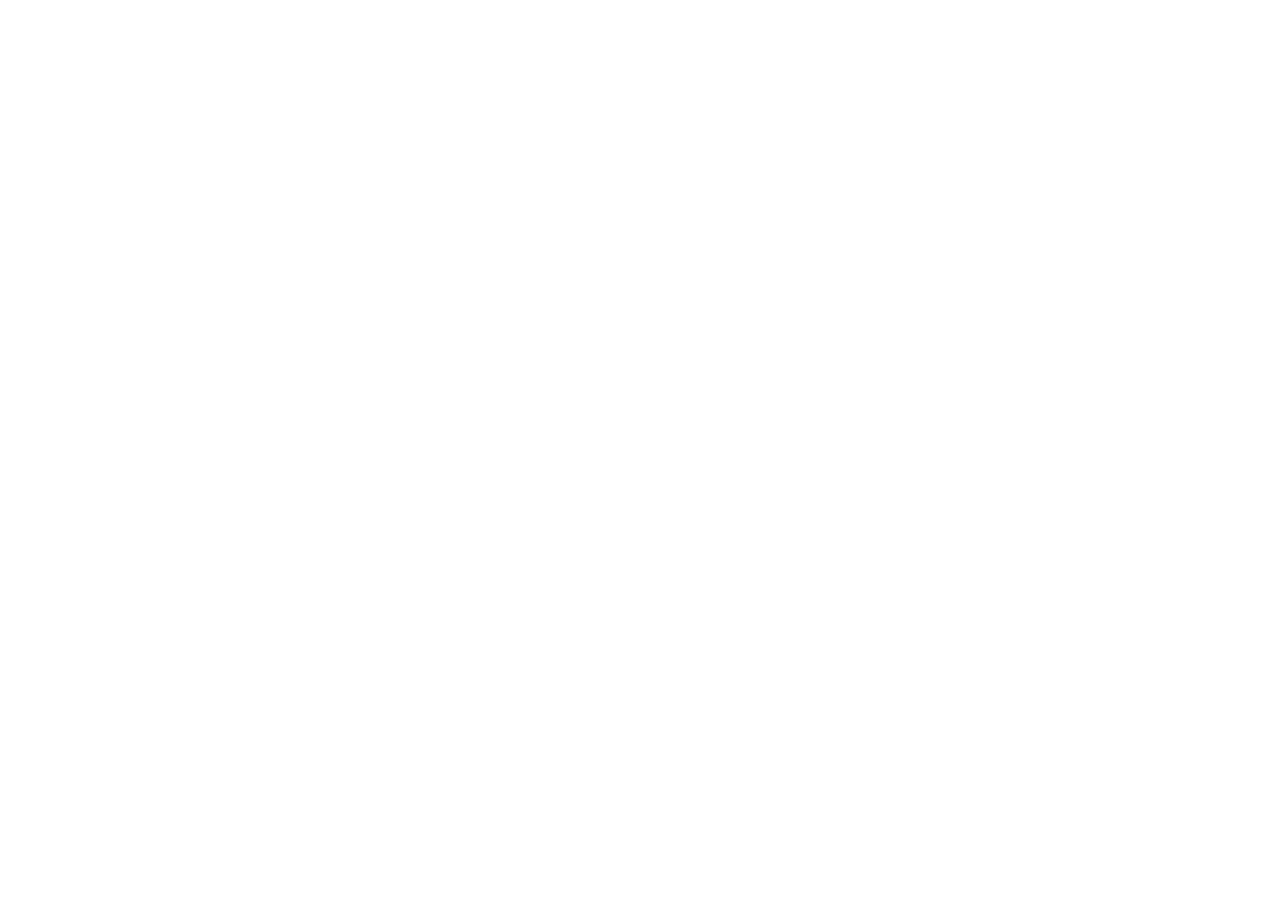
==== index.html @ a8d5ca3f ""Removed desktop.ini files from .vscode and img directories"" ====
<!DOCTYPE html>
<html lang="pt-br">
<head>
    <meta charset="UTF-8">
    <meta name="viewport" content="width=device-width, initial-scale=1.0">
    <title>Despachante TITA</title>
    <link rel="stylesheet" href="style.css">
    <link rel="shortcut icon" href="favicon.png" type="image/x-icon">
</head>
<body>
    
</body>
</html>
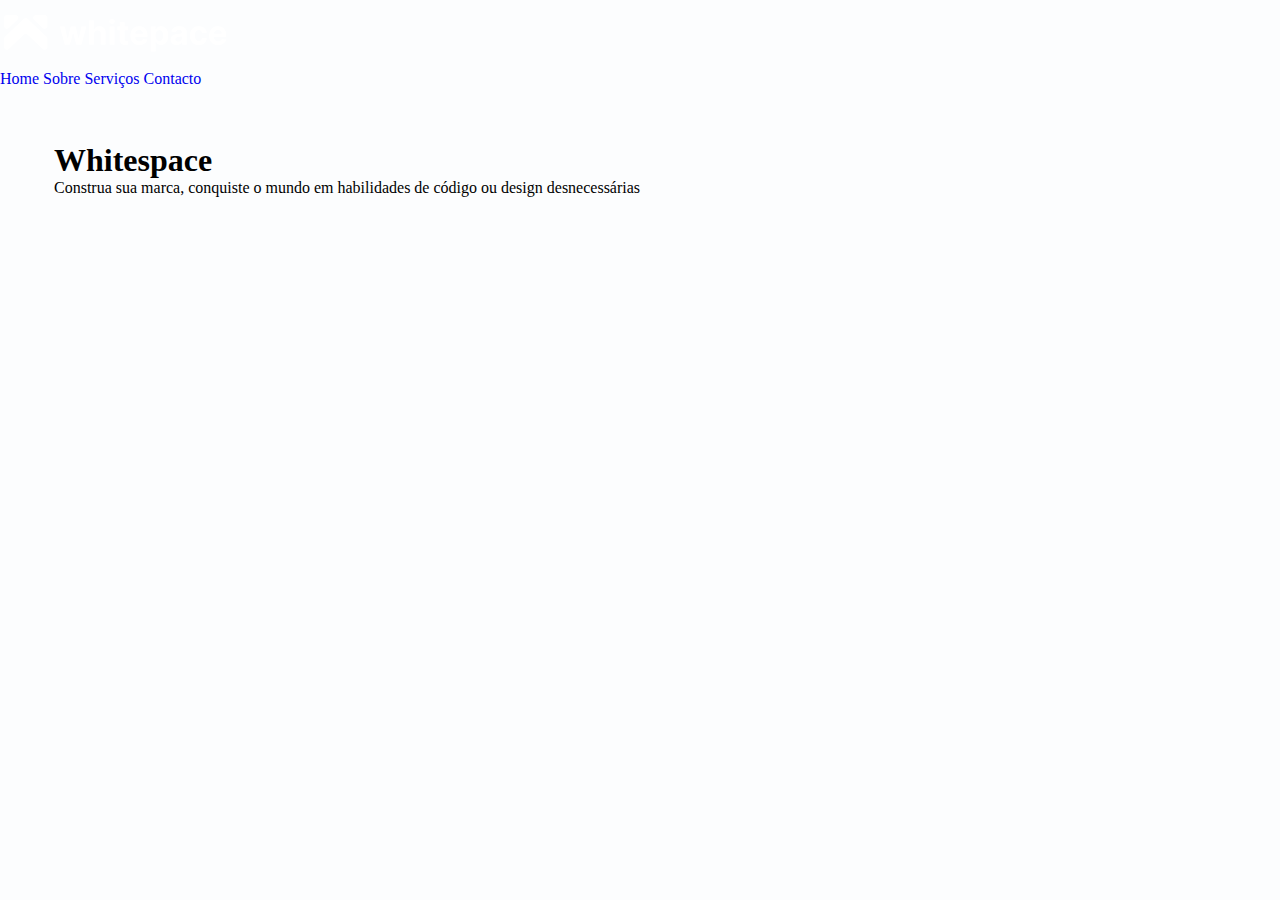
==== commit c013721e: ""Deleted file style.css"" ====
--- a/index.html
+++ b/index.html
@@ -3,11 +3,36 @@
 <head>
     <meta charset="UTF-8">
     <meta name="viewport" content="width=device-width, initial-scale=1.0">
-    <title>Despachante TITA</title>
-    <link rel="stylesheet" href="style.css">
-    <link rel="shortcut icon" href="favicon.png" type="image/x-icon">
+    <title>Document</title>
+    <link rel="stylesheet" href="css/style.css">
 </head>
 <body>
-    
+    <!-- Header -->
+    <header>
+        <!-- Container -->
+       <div class="container">
+            <nav>
+                <a href="index.html">
+                    <img src="img/logo.png" alt="logo">
+                </a>
+                <ul class="ul">
+                    <a href="index.html">Home</a>
+                    <a href="sobre.html">Sobre</a>
+                    <a href="servicos.html">Serviços</a>
+                    <a href="contacto.html">Contacto</a>
+                </ul>
+            </nav>
+            <section class="banner">
+                <div class="banner-text">
+                    <h1>Whitespace</h1>
+                    <p>Construa sua marca, conquiste o mundo em habilidades de código ou design desnecessárias</p>
+                    <a class="" href="contacto.html" class="btn"></a>
+                </div>
+                                
+            </section>
+       </div> 
+       <!-- End Container -->
+    </header>
+    <!-- End Header -->
 </body>
 </html>--- a/css/style.css
+++ b/css/style.css
@@ -0,0 +1,17 @@
+*{
+    margin: 0;
+    padding: 0;
+    box-sizing: border-box;
+    text-decoration: none;
+    outline: none;
+}
+
+body{
+    background-color: #f1f6fc31;
+
+}
+
+section,footer{
+    padding: 54px;
+
+}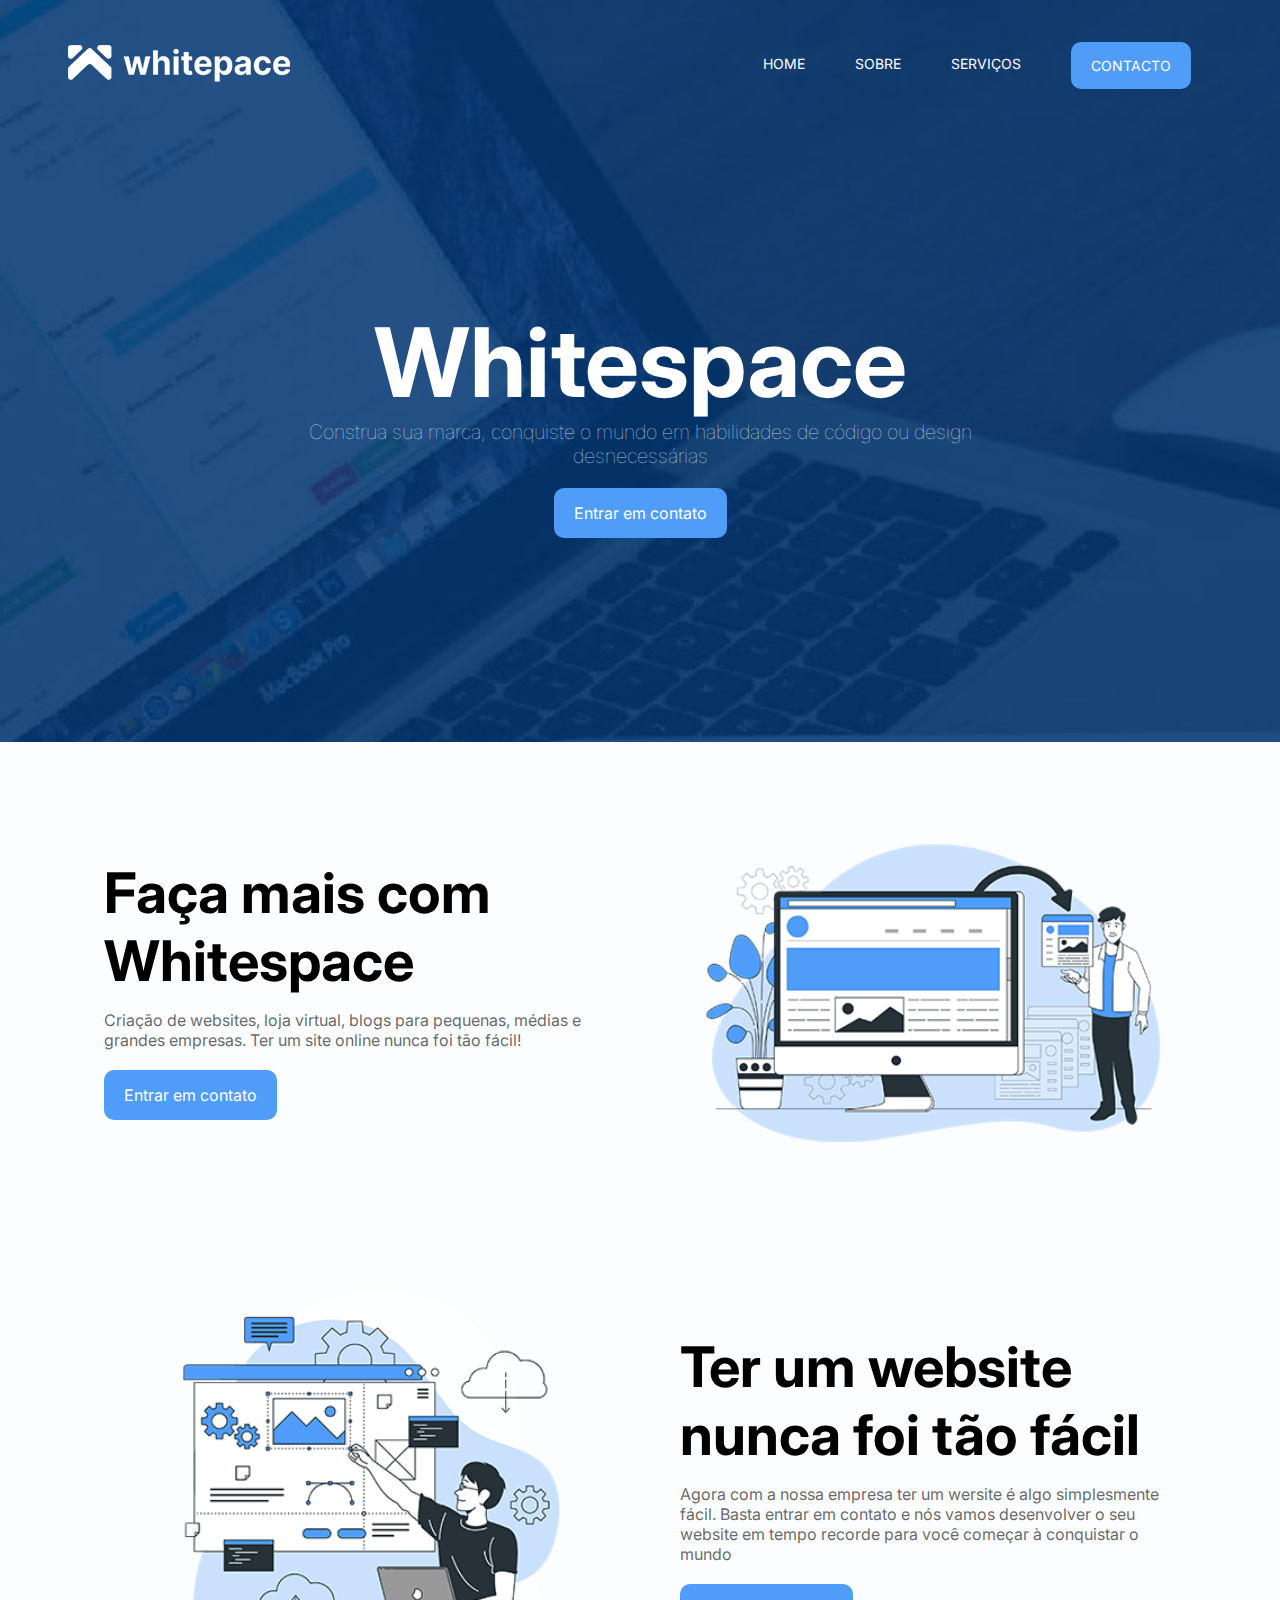
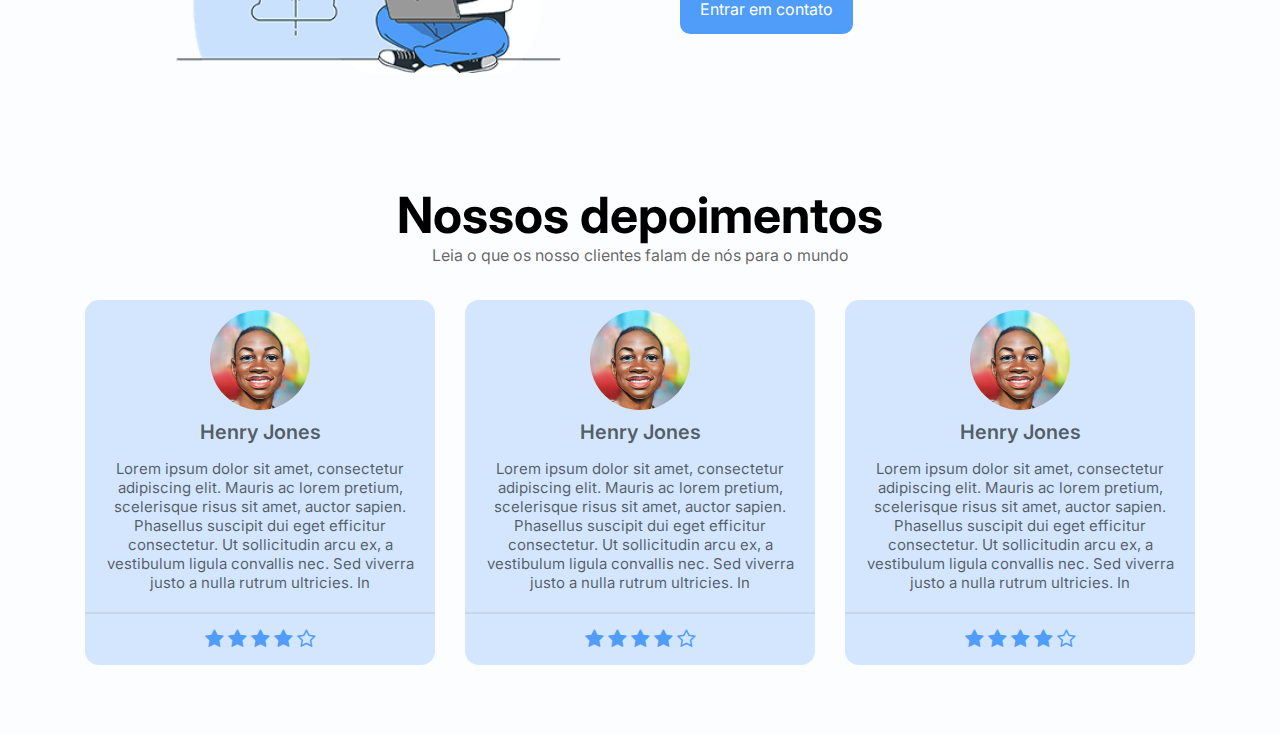
==== commit bc532d27: "deleted:    .vscode/launch.json 	deleted:    .vscode/settings.json 	modified:   css/style.css 	modif" ====
--- a/index.html
+++ b/index.html
@@ -4,11 +4,14 @@
     <meta charset="UTF-8">
     <meta name="viewport" content="width=device-width, initial-scale=1.0">
     <title>Document</title>
+    <!-- Font Awesome -->
+    <link rel="stylesheet" href="https://cdnjs.cloudflare.com/ajax/libs/font-awesome/4.7.0/css/font-awesome.css" integrity="sha512-5A8nwdMOWrSz20fDsjczgUidUBR8liPYU+WymTZP1lmY9G6Oc7HlZv156XqnsgNUzTyMefFTcsFH/tnJE/+xBg==" crossorigin="anonymous" referrerpolicy="no-referrer" />
+    <!-- Link CSS -->
     <link rel="stylesheet" href="css/style.css">
 </head>
 <body>
     <!-- Header -->
-    <header>
+    <header style="background-image: url('img/background-home.jpg')">
         <!-- Container -->
        <div class="container">
             <nav>
@@ -19,20 +22,129 @@
                     <a href="index.html">Home</a>
                     <a href="sobre.html">Sobre</a>
                     <a href="servicos.html">Serviços</a>
-                    <a href="contacto.html">Contacto</a>
+                    <a href="contacto.html" class="btn">Contacto</a>
                 </ul>
             </nav>
             <section class="banner">
                 <div class="banner-text">
                     <h1>Whitespace</h1>
                     <p>Construa sua marca, conquiste o mundo em habilidades de código ou design desnecessárias</p>
-                    <a class="" href="contacto.html" class="btn"></a>
-                </div>
-                                
+                    <br>
+                    <a class="btn animate-btn" href="contacto.html" class="btn">Entrar em contato</a>
+                </div>              
             </section>
        </div> 
        <!-- End Container -->
     </header>
     <!-- End Header -->
+     <section class="faca-mais">
+        <!-- Container -->
+        <div class="container">
+            <div class="faca-mais-text">
+                <h3>Faça mais com Whitespace</h3>
+                <p>
+                    Criação de websites, loja virtual, blogs para pequenas, médias e grandes empresas. 
+                    Ter um site online nunca foi tão fácil!
+                </p>
+                <a href="contacto.html" class="btn animate-btn">Entrar em contato</a>
+            </div>
+            <div class="faca-mais-img">
+                <img src="img/img-1.png" alt="Entrar em contato">
+            </div>
+        </div>
+        <!-- End Container -->
+     </section>
+     <!-- End faça mais -->
+     <section class="faca-mais">
+        <!-- Container 2 -->
+        <div class="container">
+            <div class="faca-mais-img">
+                <img src="img/img-2.png" alt="Entrar em contato">
+            </div>
+            <div class="faca-mais-text">
+                <h3>Ter um website nunca foi tão fácil</h3>
+                <p>
+                    Agora com a nossa empresa ter um wersite é algo simplesmente fácil. Basta entrar em contato
+                    e nós vamos desenvolver o seu website em tempo recorde para você começar à conquistar o mundo
+                </p>
+                <a href="contacto.html" class="btn">Entrar em contato</a>
+            </div>
+        </div>
+        <!-- End Container -->
+     </section>
+     <!-- End faça mais 2-->
+      <!-- depoimentos -->
+       <section class="depoimentos">
+            <div class="container">
+                <h3>Nossos depoimentos</h3>
+                <p>Leia o que os nosso clientes falam de nós para o mundo</p>
+            </div>
+            <div class="cards">
+                <!-- card item 01 -->
+                <div class="card-item">
+                    <img src="img/me.jpg" alt="Matheus">
+                    <p class="nome-user">Henry Jones</p>
+                    <p class="depoimento-user">
+                        Lorem ipsum dolor sit amet, consectetur adipiscing elit.
+                        Mauris ac lorem pretium, scelerisque risus sit amet, 
+                        auctor sapien. Phasellus suscipit dui eget efficitur 
+                        consectetur. Ut sollicitudin arcu ex, a vestibulum ligula 
+                        convallis nec. Sed viverra justo a nulla rutrum ultricies. In
+                    </p>
+                    <div class="estrelas">
+                        <i class="fa fa-star" aria-hidden="true"></i>
+                        <i class="fa fa-star" aria-hidden="true"></i>
+                        <i class="fa fa-star" aria-hidden="true"></i>
+                        <i class="fa fa-star" aria-hidden="true"></i>
+                        <i class="fa fa-star-o" aria-hidden="true"></i>
+
+                    </div>
+                </div>
+                <!-- End Card Item 01-->
+                 <!-- card item 02 -->
+                <div class="card-item">
+                    <img src="img/me.jpg" alt="Matheus">
+                    <p class="nome-user">Henry Jones</p>
+                    <p class="depoimento-user">
+                        Lorem ipsum dolor sit amet, consectetur adipiscing elit.
+                        Mauris ac lorem pretium, scelerisque risus sit amet, 
+                        auctor sapien. Phasellus suscipit dui eget efficitur 
+                        consectetur. Ut sollicitudin arcu ex, a vestibulum ligula 
+                        convallis nec. Sed viverra justo a nulla rutrum ultricies. In
+                    </p>
+                    <div class="estrelas">
+                        <i class="fa fa-star" aria-hidden="true"></i>
+                        <i class="fa fa-star" aria-hidden="true"></i>
+                        <i class="fa fa-star" aria-hidden="true"></i>
+                        <i class="fa fa-star" aria-hidden="true"></i>
+                        <i class="fa fa-star-o" aria-hidden="true"></i>
+
+                    </div>
+                </div>
+                <!-- End Card Item 02-->
+                 <!-- card item 03 -->
+                <div class="card-item">
+                    <img src="img/me.jpg" alt="Matheus">
+                    <p class="nome-user">Henry Jones</p>
+                    <p class="depoimento-user">
+                        Lorem ipsum dolor sit amet, consectetur adipiscing elit.
+                        Mauris ac lorem pretium, scelerisque risus sit amet, 
+                        auctor sapien. Phasellus suscipit dui eget efficitur 
+                        consectetur. Ut sollicitudin arcu ex, a vestibulum ligula 
+                        convallis nec. Sed viverra justo a nulla rutrum ultricies. In
+                    </p>
+                    <div class="estrelas">
+                        <i class="fa fa-star" aria-hidden="true"></i>
+                        <i class="fa fa-star" aria-hidden="true"></i>
+                        <i class="fa fa-star" aria-hidden="true"></i>
+                        <i class="fa fa-star" aria-hidden="true"></i>
+                        <i class="fa fa-star-o" aria-hidden="true"></i>
+
+                    </div>
+                </div>
+                <!-- End Card Item 03-->
+            </div>
+       </section>
+
 </body>
 </html>--- a/css/style.css
+++ b/css/style.css
@@ -1,17 +1,214 @@
+
+@import url('https://fonts.googleapis.com/css2?family=Inter:ital,opsz,wght@0,14..32,100..900;1,14..32,100..900&display=swap');
+
 *{
     margin: 0;
     padding: 0;
     box-sizing: border-box;
     text-decoration: none;
     outline: none;
+    font-family: 'Inter', sans-serif;
 }
 
 body{
     background-color: #f1f6fc31;
-
 }
 
 section,footer{
-    padding: 54px;
-
-}+    padding: 54px 0;
+}
+
+h3{
+    font-size: 50px;
+}
+
+p{
+    color: #0000009c;
+}
+
+.container{
+    max-width: 1400px;
+    margin: 0 auto;
+    padding: 0 5%;   
+}
+
+.btn {
+    background-color: #4f9cf9;
+    color: white;
+    padding: 15px 20px;
+    border-radius: 10px;
+    cursor: pointer;
+    display: inline-block;
+    transition: 0.1s;  
+}
+.btn.animate-btn{
+    animation: animate-outline 1s ease-out infinite;  
+}
+.btn:hover{
+    background-color: #3580db;
+}
+
+@keyframes animate-outline {
+    from{
+        outline: 0px solid #4f9bf98a;
+    }
+    to{
+        outline: 15px solid #4f9bf900;
+    }
+}
+
+header{
+    background-position: center;
+    background-size: cover;
+    background-attachment: fixed;
+}
+nav{
+    display: flex;
+    align-items: center;
+    justify-content: space-between;
+    padding-top:30px;
+}
+nav ul{
+    display: flex;
+    align-items: center;
+}
+
+nav ul a{
+    color: White;
+    margin: 0 25px;
+    text-transform: uppercase;
+    font-size: 14px;
+    display: block;
+}
+
+nav ul a:not(.btn)::after{
+    content:"";
+    background-color: #4f9cf9;
+    height: 3px;
+    width: 0%;
+    display: block;
+    margin: 0 auto;
+    transition: 0.3s;
+}
+
+nav ul a:hover::after{
+    width: 100%;
+}
+
+.banner{
+    display: flex;
+    justify-content: center;
+}
+
+.banner .banner-text {
+    margin:150px;
+    text-align: center;
+    padding: 0 90px;    
+}
+.banner .banner-text h1{
+    color: white;
+    font-size: 96px;
+}
+.banner .banner-text p{
+    color:#ffffffb7;
+    font-size: 20px;
+    font-weight: lighter;
+}
+
+/*Faça mais*/
+.faca-mais .container{
+    display: flex;
+    align-items: center;
+}
+
+.faca-mais .faca-mais-text{
+    width: 50%;
+    padding: 0 40px;
+}
+
+.faca-mais .faca-mais-text h3{
+    font-size: 56px;
+}
+
+.faca-mais .faca-mais-text p{
+    margin: 15px 0 20px 0;
+}
+
+.faca-mais .faca-mais-img{
+    width: 50%; 
+}
+
+.faca-mais .faca-mais-img img{
+    width: 100%; 
+}
+
+.depoimentos h3{
+    text-align: center;
+}
+.depoimentos p{
+    margin-bottom: 20px;
+    text-align: center;
+}
+
+.cards{
+    display: flex;
+    justify-content: center;
+
+}
+
+.depoimentos .card-item{
+    background-color: #d3e6fd;
+    margin: 15px;
+    border-radius: 14px;
+    text-align: center;
+    width: 350px;
+    transition: 0.3s;
+}
+
+.depoimentos .card-item img{
+    border-radius: 100%;
+    width: 100px;
+    display: block;
+    margin: 10px auto;
+}
+
+.depoimentos .card-item .nome-user{
+    font-weight: 600;
+    font-size: 20px;
+    margin-bottom: 15px;
+    transition: 0.3s;
+}
+
+.depoimentos .card-item .depoimento-user{
+    font-size: 15px;
+    padding: 0 15px;
+    transition: 0.3s;
+}
+
+.depoimentos .card-item .estrelas{
+    margin: 15px 0;
+    border-top: 2px solid #71767a23;
+    transition: 0.3s;
+}
+
+.depoimentos .card-item .estrelas i{
+    color: #4f9cf9;
+    margin-top: 15px;
+    font-size: 20px;
+}
+.depoimentos .card-item:hover{
+    background-color: #4f9cf9;
+    margin-top: -5px;
+    .estrelas i{
+        color: #fcfdfe;
+    }
+    .nome-user{
+        color: #fcfdfe
+    }
+    .depoimento-user{
+        color: #fcfdfe
+    }
+}
+
+
+
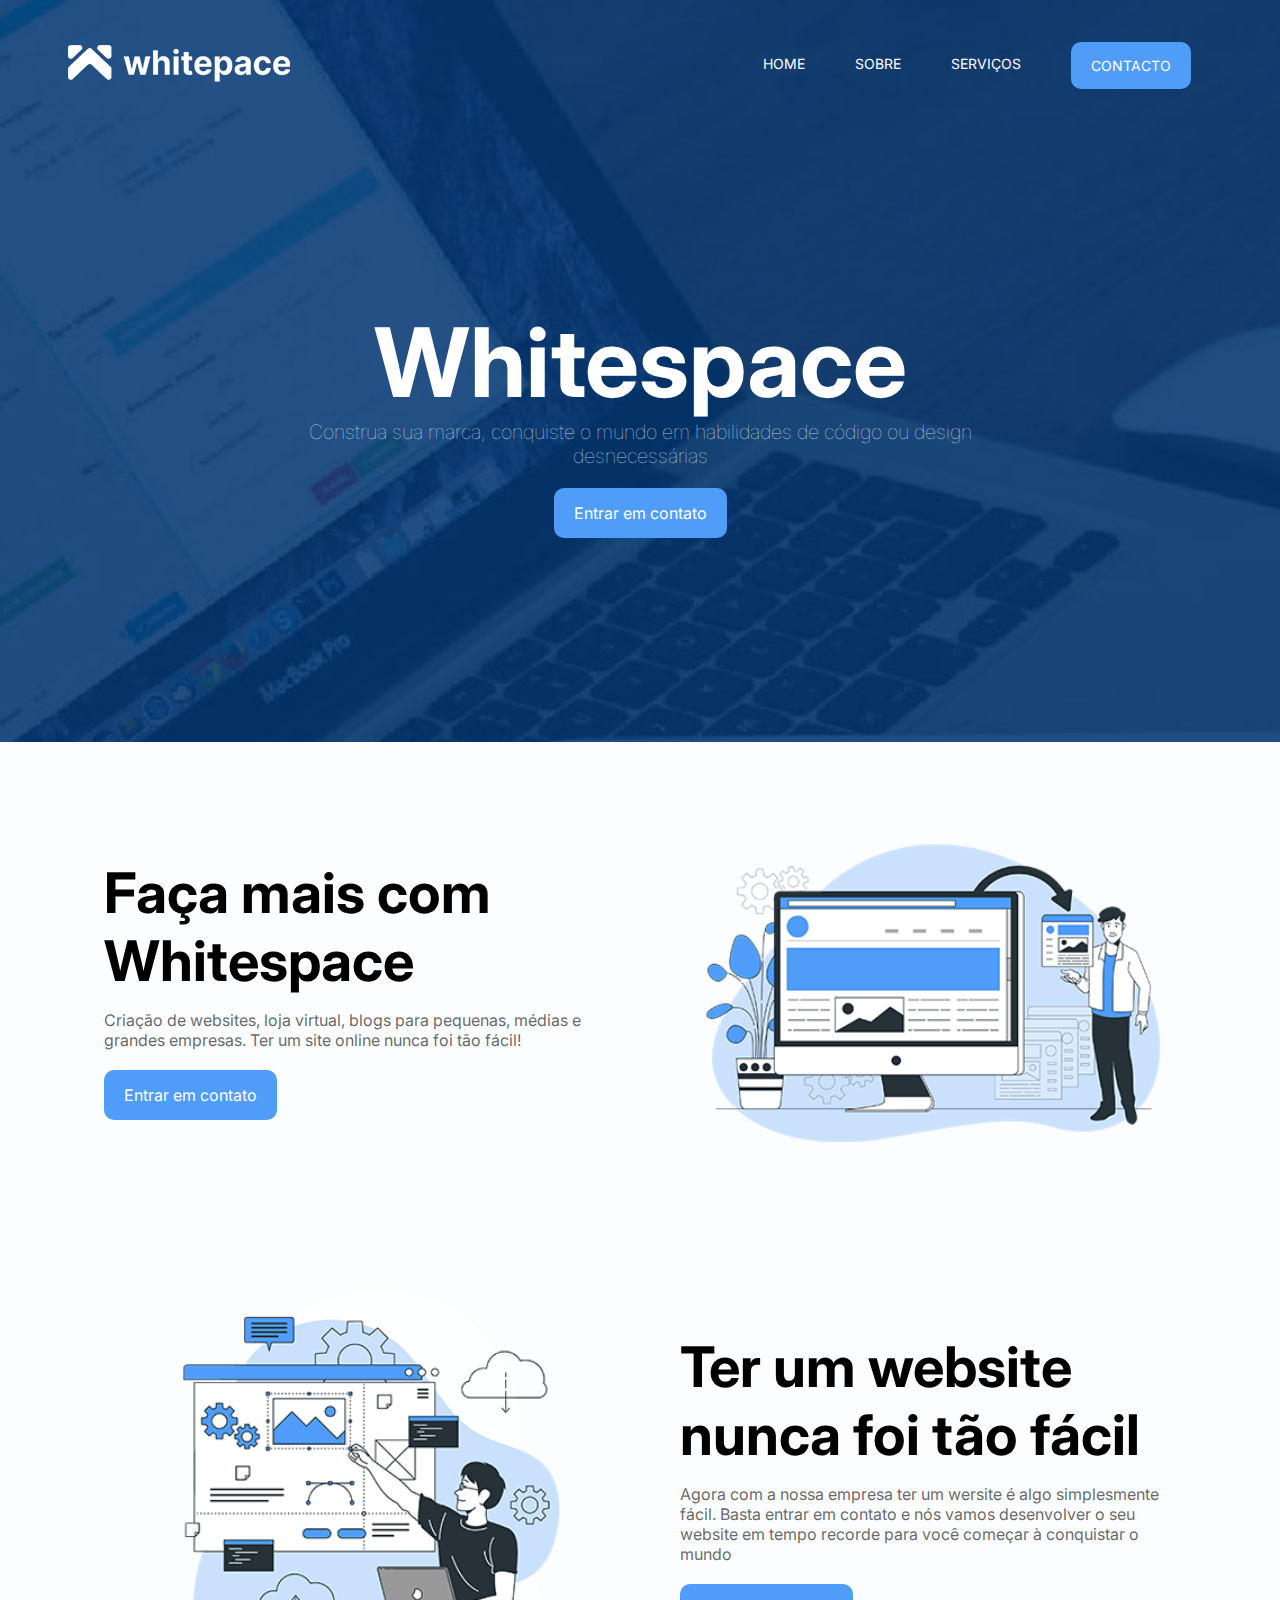
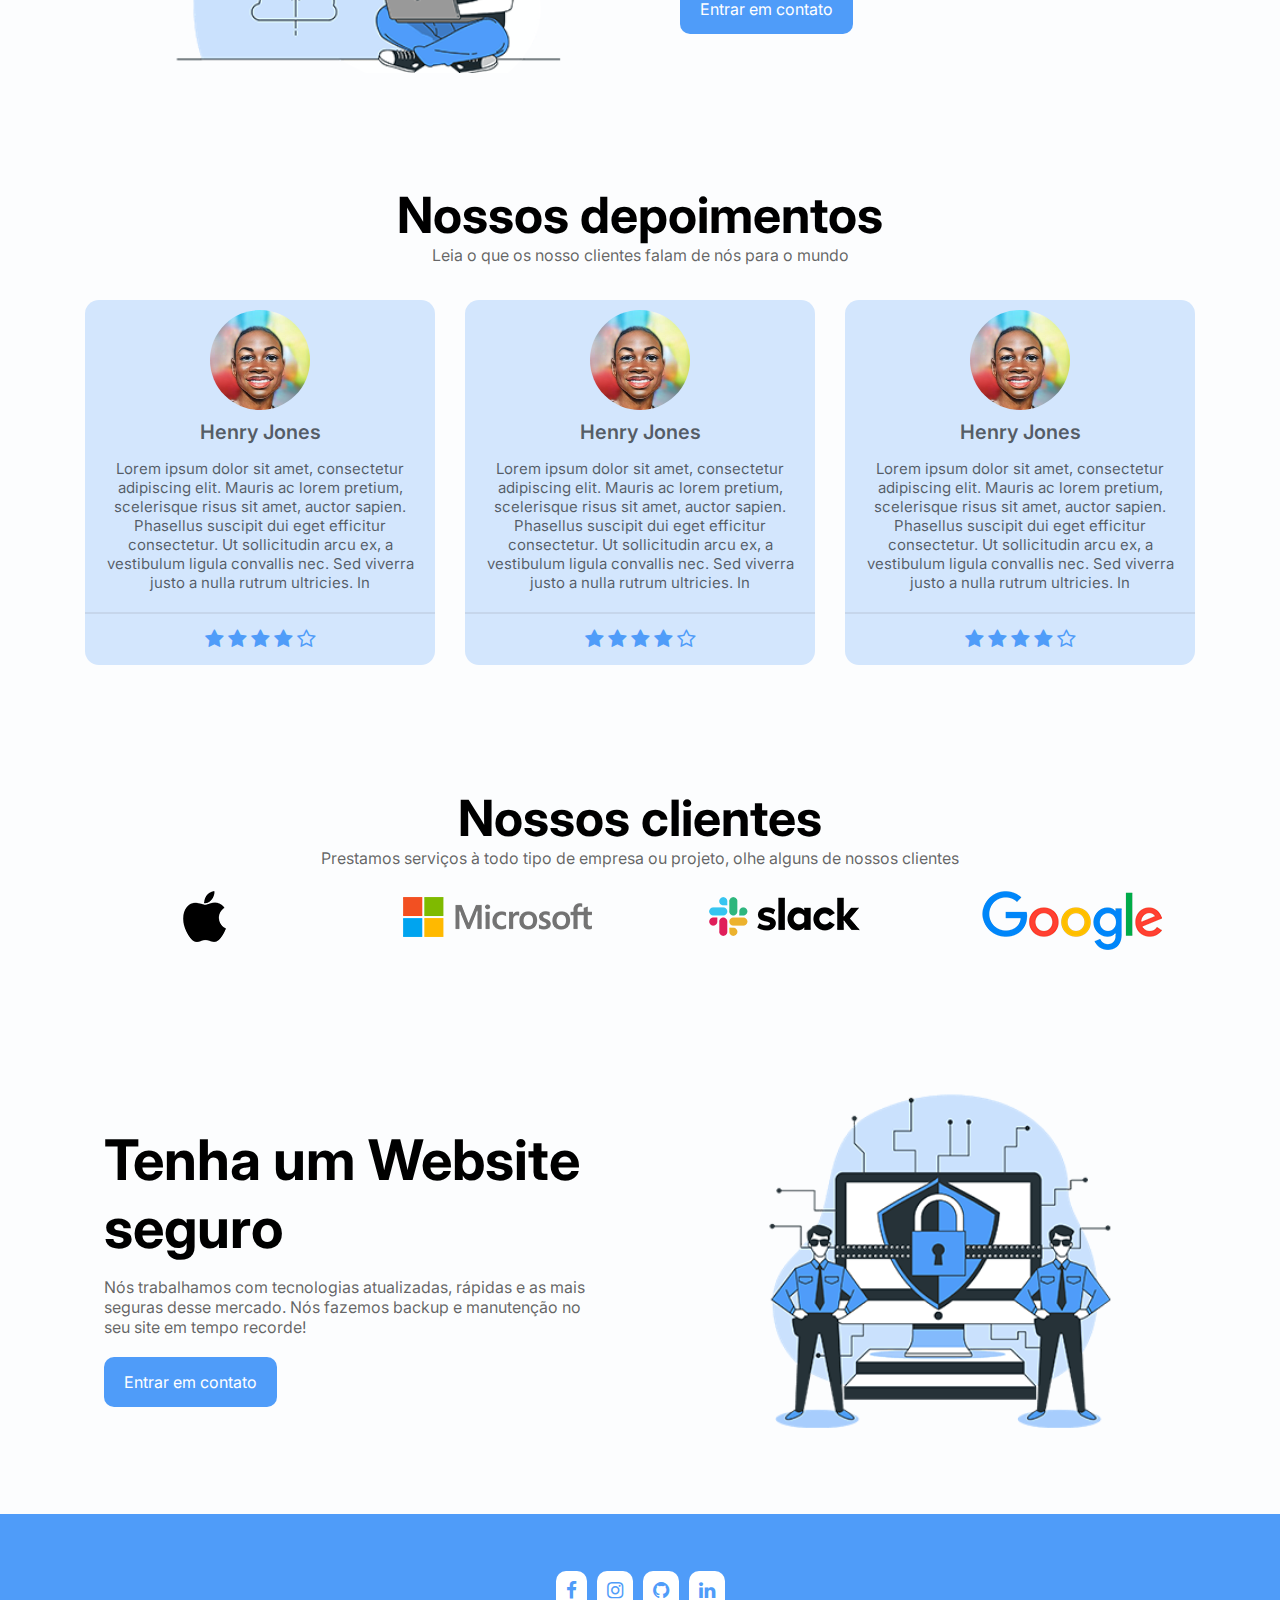
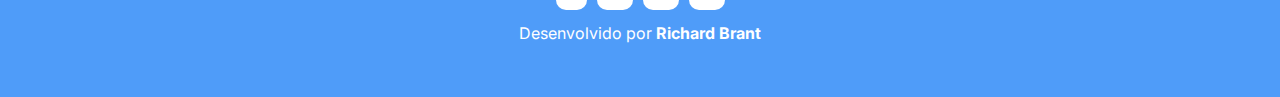
==== commit 23e4d98d: "modified:   css/style.css 	modified:   index.html 	new file:   js/main.js 	modified:   servicos.html" ====
--- a/index.html
+++ b/index.html
@@ -3,7 +3,7 @@
 <head>
     <meta charset="UTF-8">
     <meta name="viewport" content="width=device-width, initial-scale=1.0">
-    <title>Document</title>
+    <title>Despachante TITA</title>
     <!-- Font Awesome -->
     <link rel="stylesheet" href="https://cdnjs.cloudflare.com/ajax/libs/font-awesome/4.7.0/css/font-awesome.css" integrity="sha512-5A8nwdMOWrSz20fDsjczgUidUBR8liPYU+WymTZP1lmY9G6Oc7HlZv156XqnsgNUzTyMefFTcsFH/tnJE/+xBg==" crossorigin="anonymous" referrerpolicy="no-referrer" />
     <!-- Link CSS -->
@@ -23,7 +23,13 @@
                     <a href="sobre.html">Sobre</a>
                     <a href="servicos.html">Serviços</a>
                     <a href="contacto.html" class="btn">Contacto</a>
+                    <div class="close-icon" onclick="closeMenu()">
+                        <i class="fa fa-times-circle"></i>
+                    </div>
                 </ul>
+                <div class="menu-icon" onclick="openMenu()">
+                    <i class="fa fa-bars"></i>
+                </div>
             </nav>
             <section class="banner">
                 <div class="banner-text">
@@ -145,6 +151,57 @@
                 <!-- End Card Item 03-->
             </div>
        </section>
-
+       <!-- End depoimentos -->
+        <!-- Clientes -->
+       <section class="clientes">
+            <div class="container">
+                <h3>Nossos clientes</h3>
+                <p>
+                    Prestamos serviços à todo tipo de empresa ou projeto, olhe alguns de nossos clientes
+                </p>
+                <div>
+                    <img src="img/apple.png" alt="apple">
+                    <img src="img/microsoft.png" alt="microsoft">
+                    <img src="img/slack.png" alt="slack">
+                    <img src="img/google.png" alt="google">
+                </div>
+            </div>
+       </section>
+       <!-- End Clientes -->
+        <!-- Websiteseguro -->
+       <section class="faca-mais">
+        <!-- Container -->
+        <div class="container">
+            <div class="faca-mais-text">
+                <h3>Tenha um Website seguro</h3>
+                <p>
+                    Nós trabalhamos com tecnologias atualizadas, rápidas e as mais seguras desse mercado.                
+                    Nós fazemos backup e manutenção no seu site em tempo recorde!
+                </p>
+                <a href="contacto.html" class="btn animate-btn">Entrar em contato</a>
+            </div>
+            <div class="faca-mais-img">
+                <img src="img/security.png" alt="Security">
+            </div>
+        </div>
+        <!-- End Container -->
+     </section>
+     <!-- End website seguro -->
+      <!-- Footer -->
+       <footer class="footer">
+        <div class="container">
+            <div class="links">
+                <a href="#"><i class="fa fa-facebook"></i></a>
+                <a href="#"><i class="fa fa-instagram"></i></a>
+                <a href="#"><i class="fa fa-github"></i></a>
+                <a href="#"><i class="fa fa-linkedin"></i></a>
+            </div>
+            <p>
+                Desenvolvido por <b>Richard Brant</b>
+            </p>
+        </div>
+       </footer>
+       <!-- End Footer -->
+        <script src="js/main.js"></script>
 </body>
 </html>--- a/css/style.css
+++ b/css/style.css
@@ -95,6 +95,18 @@
     width: 100%;
 }
 
+/* Menu mobile */
+nav .menu-icon{
+    cursor: pointer;
+    font-size: 25px;
+    color:white;
+    display: none;
+}
+nav .close-icon{
+    display: none;
+    font-size: 30px;
+}
+
 .banner{
     display: flex;
     justify-content: center;
@@ -210,5 +222,178 @@
     }
 }
 
-
-
+/* Clientes */
+
+.clientes h3,.clientes p{
+    text-align: center;
+}
+.clientes .container div {
+    display: flex;
+    align-items: center;
+    justify-content: space-around;
+}
+
+/* footer */
+
+.footer{
+    background-color: #4f9cf9;
+    text-align: center;
+}
+.footer i{
+    color: #4f9cf9;
+    font-size: 19px;
+    background-color: white;
+    padding: 10px;
+    margin: 3px;
+    border-radius: 10px;
+}
+
+.footer p{
+    margin-top: 10px;
+    color: white;
+
+}
+/* Pagina sobre */
+.sobre .container{
+    display: flex;
+    align-self: center;
+    justify-content: space-between;
+}
+
+.sobre .sobre-text{
+    width: 50%;
+    padding: 40px;
+}
+
+.sobre .sobre-text p{
+    margin: 18px 0;
+    color: #000000a6;
+}
+
+.sobre .sobre-img{
+    width: 50%;
+}
+
+.sobre .sobre-img img{
+    width: 100%;
+    border-radius: 10px;
+}
+
+
+/* End Pagina sobre */
+/* Pagina serviços */
+.servicos h3{
+    text-align: center;
+}
+.servicos .container > p{
+    text-align: center;
+}
+.servicos .rows-cards{
+    display: flex;
+    justify-content: center;
+    margin-top: 20px;
+    flex-wrap: wrap;
+}
+.servicos .row-card-item{
+    background-color: #d3e6fd;
+    width: 350px;
+    padding: 20px;
+    border-radius: 14px;
+    margin: 20px;
+    transition: 0.3s;
+}
+.servicos .row-card-item:hover{
+    background-color: #4f9cf9;
+}
+.servicos .row-card-item:hover p{
+    color: white;
+}
+
+.servicos .row-card-item img{
+    background-color: #4f9cf9;
+    border-radius: 14px;
+    width: 70px;
+    padding: 9px;
+}
+
+.servicos .row-card-item p.nome-servico{
+    margin: 5px 0;
+    transition: 0.3s;
+}
+.servicos .row-card-item p.descricao-servico{
+    transition: 0.3s;
+}
+/* Dados */
+
+.dados{
+    background: #d3e6fd;
+}
+
+.dados .container{
+    display: flex;
+    justify-content: center;
+    flex-wrap: wrap;
+}
+
+.dados .dados-item {
+    text-align: center;
+    margin: 15px;
+    color:#000000be
+}
+.dados .dados-item img{
+    background-color: #4f9cf9;
+    border-radius: 14px;
+    padding: 10px;
+    margin-bottom: 15px;
+    width: 80px;
+}
+
+.dados .dados-item p{
+    font-size: 18px;
+}
+
+.dados .dados-item p strong{
+    font-size: 28px;
+}
+
+/* End dados */
+/* End Página serviços */
+@media(max-width: 830px){
+    /* Menu Mobile */
+    
+    .ul{
+        position:fixed;
+        top:0;
+        left: 0;
+        background: white;
+        width: 100%;
+        height: 100%;
+        flex-direction: column;
+        align-items: center;
+        justify-content: center;
+        clip-path: circle(0% at 100% 0);
+        transition: 0.7s;
+    }
+
+.ul.open{
+    clip-path: circle(141.4% at 100% 0);
+}
+
+    .ul a{
+        margin: 10px;
+        font-size: 16px;
+    }
+
+    nav .menu-icon{
+        display: block;
+    }
+
+    nav .close-icon{
+        display: block;
+        position: absolute;
+        top: 46px;
+        right: 28px;
+        color: white;
+
+    }    
+}   